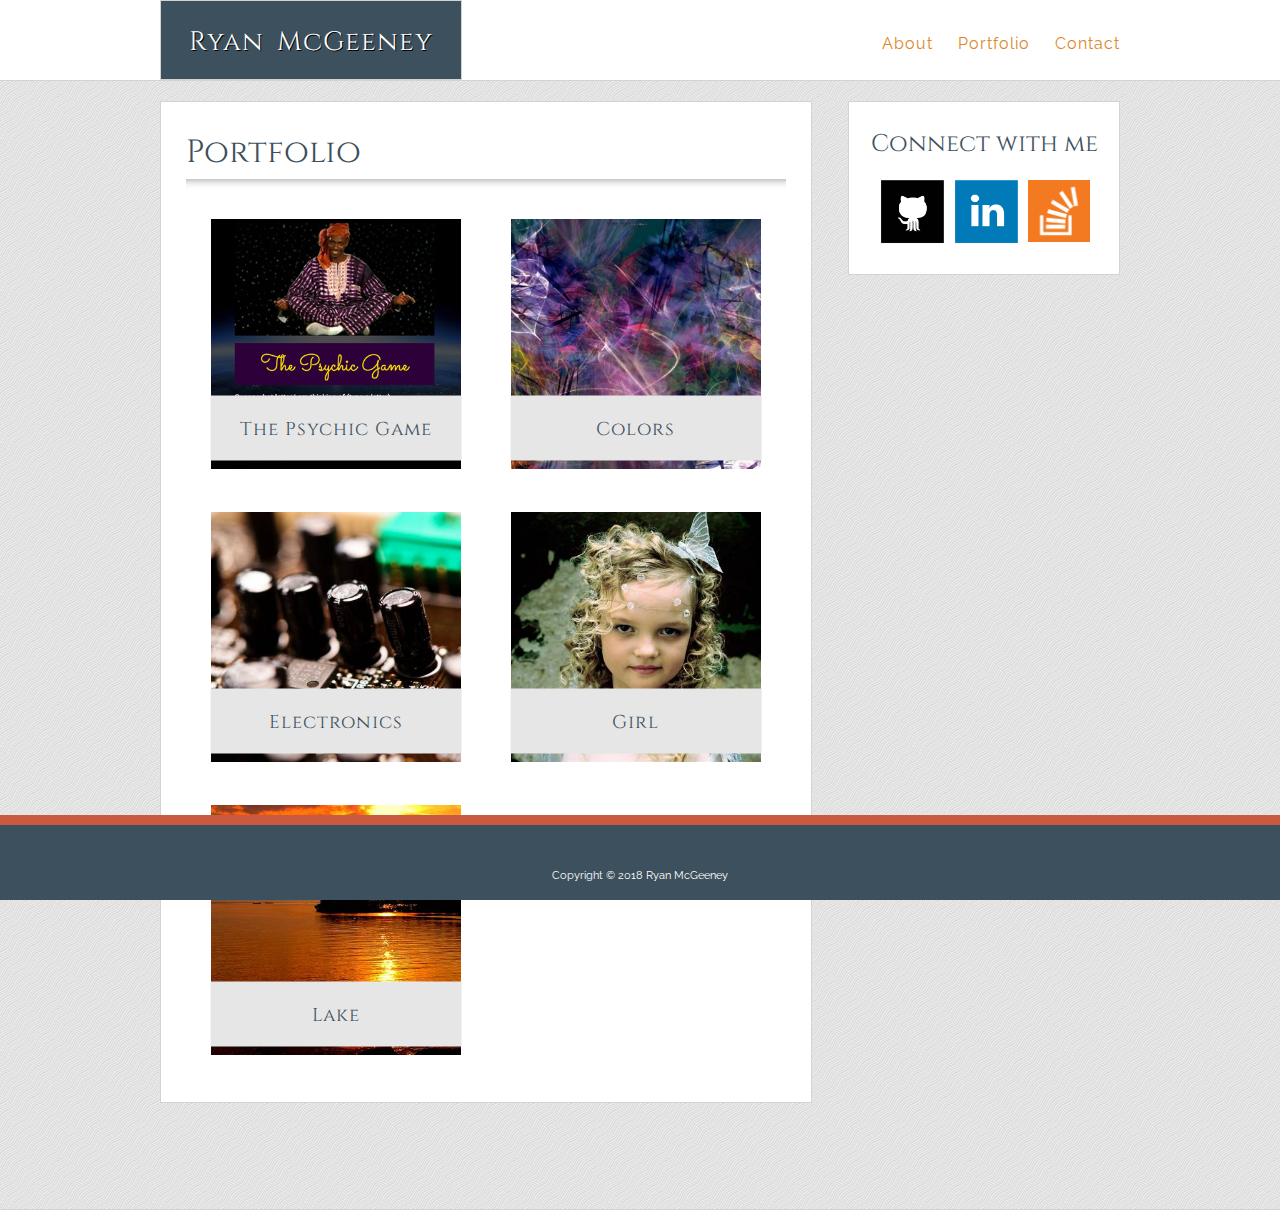
==== portfolio.html @ 12d8c818 "push 2" ====
<!DOCTYPE html>
<html lang="en">
<head>
    <meta charset="UTF-8">
    <meta name="viewport" content="width=device-width, initial-scale=1.0">
    <meta http-equiv="X-UA-Compatible" content="ie=edge">
    <link rel="stylesheet" type="text/css" href="assets/css/reset.css">
    <link rel="stylesheet" type="text/css" href="assets/css/style.css">
    <link href="https://fonts.googleapis.com/css?family=Cinzel|Raleway" rel="stylesheet">
    <title>Ryan McGeeney's Portfolio</title>
</head>
<body>
    <header>
        <div class="header-content">
            <div class="name-box">
               Ryan McGeeney
            </div>
            <div class="nav-box">
               <a href="index.html">About</a>   
               <a href="portfolio.html">Portfolio</a>  
               <a href="contact.html">Contact</a>         
            </div>
        </div>
    </header>

    <div class="content-areap">
        <div class="entire-content">
            <div class="main-sectionp">
                <h2>Portfolio</h2>
                <hr class="line-class">
                        <div class="grow-pic">
                        
                        <div class="containerL">
                                <a href="https://ryan9087.github.io/Psychic-Game/"><img class="port-image" src="assets/images/psychic.jpg" alt="The Psychic Game"></a>
                               
                                <div class="centered">The Psychic Game</div>
                        </div>   
                        <div class="containerR">
                            <a href="http://www.yahoo.com"><img class="port-image" src="assets/images/colors.jpg" alt="Colors">
                               </a>
                                <div class="centered">Colors</div>
                        </div>   
                        <div class="containerL">
                            <a href="http://www.yahoo.com"><img class="port-image" src="assets/images/electronics.jpg" alt="Electronics">
                               </a>
                                <div class="centered">Electronics</div>
                        </div>   
                        <div class="containerR">
                            <a href="http://www.yahoo.com"><img class="port-image" src="assets/images/girl.jpg" alt="Girl">
                               </a>
                                <div class="centered">Girl</div>
                        </div> 
                        <div class="containerL">
                            <a href="http://www.yahoo.com"><img class="port-image" src="assets/images/lake.jpg" alt="Lake">
                               </a>
                                <div class="centered">Lake</div>
                        </div> 
                        </div>
          
            </div>

            <div class="sidebar">
            <h3>Connect with me</h3>
            <a href="http://www.github.com/ryan9087"><img class="sidebar-img" src="assets/images/git.png" alt="Github"></a>
            <a href="https://www.linkedin.com/in/ryan-mcgeeney-9593565a/"><img class="sidebar-img" src="assets/images/link.png" alt="Linkedin"></a>
            <a href="https://stackoverflow.com/users/9383142/ryan9087?tab=profile"><img class="specialpic" src="assets/images/over.png" alt="Stack Overflow"></a>
            

            </div>
        </div>
    </div>

    <div class="content1">
    <div id="colorstrip"></div>
    <footer class="footer">
         Copyright &copy; 2018 Ryan McGeeney
    </footer>

    </div>
</body>
</html>
---- assets/css/style.css ----
h1, h2, h3 {
   font-family: 'Cinzel', serif;
   color: #3D505D;
}

h2 {
   font-size: 24pt;
   padding: 10px 0 10px 0;
}

h3 {
   font-size: 18pt;
   padding: 15px 0 20px 0;
}

p {
    font-family: 'Raleway', sans-serif;
    color: darkgray;
    letter-spacing: 1px;
    word-spacing: 2px;
    line-height: 1.5;
}

a {
    text-decoration: none;
    color: #DC8729;   
}

a:hover {
    text-decoration: underline;
}

.my-picture {
    width: 140px;
    height: auto;
    float: left;
    padding: 13px 20px 0px 0;
}

.main-sectioni {
    width: 600px;
    float: left;
    background-color: white;
    padding: 25px;
    height: 590px;
    border-style: solid;
    border-width: .3px;
    border-color: lightgray;
}

.main-sectionp {
    width: 600px;
    float: left;
    background-color: white;
    padding: 25px;
    height: 950px; 
    border-style: solid;
    border-width: .3px;
    border-color: lightgray;
}

.main-sectionc {
    width: 600px;
    float: left;
    background-color: white;
    padding: 25px;
    height: 605px; 
    border-style: solid;
    border-width: .3px;
    border-color:lightgray;
}


.sidebar {
    width: 240px;
    float: right;
    margin: 0 0 0 60px;
    background-color: white;
    margin: 0 0 40px 0;
    padding: 15px 15px 25px 15px;
    border-style: solid;
    border-width: .3px;
    border-color: lightgray;
    text-align: center;
}

.entire-content {
    width: 960px;
    clear: both; 
    padding: 20px 0 20px 0;
    overflow: auto; 
    margin: auto;
    z-index: 2;
}

.name-box {
    background-color: #3D505D;
    color: white;
    padding: 28px 0 0 0;
    text-align: center;
    font-size: 20pt;
    width: 300px;
    font-family: 'Cinzel', serif;
    border-style: solid;
    border-width: .3px;
    border-color: lightgray;
    text-shadow: .5px .5px rgb(0, 0, 0);
    word-spacing: 5px;
    letter-spacing: 1px;
    
}

.nav-box {
    float: right;
    text-align: right;
    margin: 0 0 0 0px;
    padding: 36px 0 0px 420px;
    letter-spacing: 1px;
    word-spacing: 20px; 
    font-family: 'Raleway', sans-serif;
} 

.nav-box:p {
    color: black; 
}

.header-content {
    width: 960px;
    display: flex;
    margin: auto; 
    height: 80px;   
}

.content-area {
    background-image: url(../images/diagonal_waves.png);
    clear: both;
    height: 700px;
    border-style: solid;
    border-width: .3px 0 .3px 0;
    border-color: lightgray;
}

.content-areai {
    background-image: url(../images/diagonal_waves.png);
    clear:both;
    height: 680px;
    border-style: solid;
    border-width: .3px 0 .3px 0;
    border-color: lightgray;
}

.content-areap {
    background-image: url(../images/diagonal_waves.png);
    clear:both;
    height: 1128px;
    border-style: solid;
    border-width: .3px 0 .3px 0;
    border-color: lightgray;
}

#colorstrip {
    width: 100%;
    height: 10px;
    background-color: #CB5940;
}

footer {
    clear: both;
    float: left;
    width: 100%;
    padding: 45px 0 0 0;
    text-align: center;
    background-color: #3D505D;
    color: white;
    font-size: 8pt;
    text-align: center;
    font-family: 'Raleway', sans-serif;
    height: 30px;
}

.content1 {
    position: fixed;
    left: 0;
    bottom: 0;
    width: 100%;
  }

  .sidebar-img {
      width: 70px;
      height: 70px;
  }

  .specialpic {
      height: 62px;
      width: 62px;
      padding: 0 0 4px 2px;
  }
  
  .sidebar-img:hover, .specialpic:hover {
    border-bottom: 1px solid #3D505D;
  }


.line-class {
	height: 10px;
	border: 0;
    box-shadow: 0 10px 10px -10px #8c8b8b inset;
    padding: 5px 0 5px 0;
}

input[type=text], select, textarea {
    width: 100%;
    padding: 12px;
    border: 1px solid #ccc;
    border-radius: 4px;
    box-sizing: border-box;
    margin-top: 6px;
    margin-bottom: 16px;
    resize: vertical;
}

input[type=submit] {
    background-color: #3D505D;
    color: white;
    padding: 10px 30px 10px 30px;
    border: none;
    border-radius: 0px;
    cursor: pointer;
    font-size: 12pt;
}

input[type=submit]:hover {
    background-color: #CB5940;
}

.container {
    padding: 0px 20px 25px 20px;
    font-family: 'Cinzel', serif;
    color: darkgray;
    margin-top: 25px;
}

.pic-holder {
    width: 100%;
    clear: both;
    display: flex; 
    margin: auto;  
 
    width: 650px;

}

.centered {
    position: absolute;
    top: 78%;
    left: 50%;
    transform: translate(-50%, -50%);
    width: 83.6%;
    background-color: #e6e6e6;
    height: 40px;
    color: #3D505D;
    text-align: center;
    padding: 25px 0 0 0;
    font-family: 'Cinzel', serif;
    font-size: 14pt;
    letter-spacing: 1px;
}

.containerL {
    position: relative;
    text-align: center;
    width: 300px;
    display: inline;
    float: left;
}

.containerR {
    position: relative;
    text-align: center;
    width: 300px;
    display: inline;
    float: right;
}

.port-image {
    width: 250px;
    padding: 20px 10px 20px 10px;
}

.port-image:hover {
    transform: rotate(-10deg);
    -webkit-filter: grayscale(100%);
}

.ppic {
    width: 610px;
    height: auto;
}

.para-text {
    padding: 10px 0 0 0;
}



@media screen and (max-width: 980px) and (min-width: 769px) {
    .header-content {
        width: 750px;
        display: flex;
        margin: auto; 
        height: 80px;   
    }

    .name-box {
        background-color: #3D505D;
        color: white;
        padding: 28px 0 0 0;
        text-align: center;
        font-size: 20pt;
        width: 320px;
        font-family: 'Cinzel', serif;
        border-style: solid;
        border-width: .3px;
        border-color: lightgray;
        text-shadow: .5px .5px rgb(0, 0, 0);
        word-spacing: 5px;
        letter-spacing: 1px;
        
    }
 
    .my-picture {
        width: 400px;
        height: auto;
        float: left;
        padding: 0px 20px 20px 0;
    }

    .nav-box {
        float: right;
        text-align: right;
        margin: 0 0 0 0px;
        padding: 36px 0 0px 190px;
        letter-spacing: 1px;
        word-spacing: 20px; 
        font-family: 'Raleway', sans-serif;
    } 

    .main-sectioni {
        width: 400px;
        float: left;
        background-color: white;
        padding: 25px;
        height: 1110px;
        border-style: solid;
        border-width: .3px;
        border-color: lightgray;
        margin: 
    }

    .entire-content {
        width: 750px;
        clear: both; 
        padding: 20px 0 20px 0;
        overflow: auto; 
        margin: auto;
        z-index: 2;
    }
    
    body {
        overflow y: hidden;
        overflow x: hidden;
    }

    p {
        font-family: 'Raleway', sans-serif;
        color: darkgray;
        letter-spacing: 1px;
        word-spacing: 2px;
        line-height: 1.5;
        font-size: 10pt;
    }
 
    .content-areai {
        background-image: url(../images/diagonal_waves.png);
        clear: both;
        height: 1190px;
        border-style: solid;
        border-width: .3px 0 .3px 0;
        border-color: lightgray;
    }

    .main-sectionp {
        width: 400px;
        /* float: left; */
        background-color: white;
        padding: 25px;
        height: 1840px; 
        border-style: solid;
        border-width: .3px;
        border-color: lightgray;
        margin: auto;
    }

    .port-image {
        width: 300px;
        padding: 20px 20px 20px 20px;
        margin: auto 0;
        border: 50px;
    }

    .containerR {
        position: relative;
        text-align: center;
        width: 300px;
        display: inline;
        float: left;
    }
    
    .grow-pic {
        padding: 0 25px 25px 25px;
    }

    .content-areap {
        background-image: url(../images/diagonal_waves.png);
        clear:both;
        height: 1870px;
        border-style: solid;
        border-width: .3px 0 .3px 0;
        border-color: lightgray;
    }

    .centered {
        position: absolute;
        top: 78%;
        left: 56.7%;
        transform: translate(-50%, -50%);
        width: 100%;
        background-color: #e6e6e6;
        height: 40px;
        color: #3D505D;
        text-align: center;
        padding: 25px 0 0 0;
        font-family: 'Cinzel', serif;
        font-size: 14pt;
        letter-spacing: 1px;
    }

    .content-area {
        background-image: url(../images/diagonal_waves.png);
        clear: both;
        height: 700px;
        border-style: solid;
        border-width: .3px 0 .3px 0;
        border-color: lightgray;
    }

    .main-sectionc {
        width: 400px;
        float: left;
        background-color: white;
        padding: 25px;
        height: 605px; 
        border-style: solid;
        border-width: .3px;
        border-color:lightgray;
    }


}

@media screen and (max-width: 768px) and (min-width: 641px) {

    .header-content {
        width: 630px;
        display: flex;
        margin: auto; 
        height: 80px;   
    }


    .name-box {
        background-color: #3D505D;
        color: white;
        padding: 28px 0 0 0;
        text-align: center;
        font-size: 20pt;
        width: 320px;
        font-family: 'Cinzel', serif;
        border-style: solid;
        border-width: .3px;
        border-color: lightgray;
        text-shadow: .5px .5px rgb(0, 0, 0);
        word-spacing: 5px;
        letter-spacing: 1px;
        
    }
 
    .my-picture {
        width: 140px;
        height: auto;
        float: left;
        padding: 13px 20px 0px 0;
    }

    .nav-box {
        float: right;
        text-align: right;
        margin: 0 0 0 0px;
        padding: 32px 0 0px 65px;
        letter-spacing: 1px;
        word-spacing: 20px; 
        font-family: 'Raleway', sans-serif;
    } 

    .main-sectioni {
        width: 580px;
        float: left;
        background-color: white;
        padding: 25px;
        height: 465px;
        border-style: solid;
        border-width: .3px;
        border-color: lightgray;
        margin: 
    }

    .entire-content {
        width: 638px;
        clear: both; 
        padding: 20px 0 20px 0;
        overflow: auto; 
        margin: auto;
        z-index: 2;
    }
    
    body {
        overflow y: hidden;
        overflow x: hidden;
    }

    p {
        font-family: 'Raleway', sans-serif;
        color: darkgray;
        letter-spacing: 1px;
        word-spacing: 2px;
        line-height: 1.5;
        font-size: 10pt;
    }

    .para-text {
        padding: 10px 20px 10px 10px;
    }
 
    .content-areai {
        background-image: url(../images/diagonal_waves.png);
        clear: both;
        height: 810px;
        border-style: solid;
        border-width: .3px 0 .3px 0;
        border-color: lightgray;
    }

    .main-sectionp {
        width: 580px;
        /* float: left; */
        background-color: white;
        padding: 25px;
        height: 910px; 
        border-style: solid;
        border-width: .3px;
        border-color: lightgray;
        margin: auto;
    }

    .port-image {
        width: 240px;
        padding: 20px 10px 20px 10px;
        margin: auto 0;
        /* border: 50px; */
    }

    .containerR {
        position: relative;
        text-align: center;
        width: 240px;
        display: inline;
        float: right;
        padding: 0 20px 0 0;
    }

    .containerL {
        position: relative;
        text-align: center;
        width: 240px;
        display: inline;
        float: left;
        padding: 0 20px 0 0;
    }
    
    .grow-pic {
        padding: 0 15px 15px 15px;
    }

    .content-areap {
        background-image: url(../images/diagonal_waves.png);
        clear:both;
        height: 1290px;
        border-style: solid;
        border-width: .3px 0 .3px 0;
        border-color: lightgray;
    }

    .centered {
        position: absolute;
        top: 78%;
        left: 50%;
        transform: translate(-50%, -50%);
        width: 93%;
        background-color: #e6e6e6;
        height: 40px;
        color: #3D505D;
        text-align: center;
        padding: 25px 0 0 0;
        font-family: 'Cinzel', serif;
        font-size: 14pt;
        letter-spacing: 1px;
    }

    .content-area {
        background-image: url(../images/diagonal_waves.png);
        clear: both;
        height: 930px;
        border-style: solid;
        border-width: .3px 0 .3px 0;
        border-color: lightgray;
    }

    .main-sectionc {
        width: 580px;
        float: left;
        background-color: white;
        padding: 25px;
        height: 550px; 
        border-style: solid;
        border-width: .3px;
        border-color:lightgray;
    }   

    .sidebar {
        width: 580px;
        float: left;
        margin: 0 0 0 60px;
        background-color: white;
        margin: 20px 0 40px 0;
        padding: 25px 25px 25px 25px;
        border-style: solid;
        border-width: .3px;
        border-color: lightgray;
        text-align: left;
    }
    



}

@media screen and (max-width: 640px) and (min-width: 0px) {

    .header-content {
        width: 550px;
        height: 110px;
        margin: auto; 
        display: inline-block;
    }

    header {
        width: 550px;
        margin: auto;
    }

    .name-box {
        float: left;  
        width: 100%;
        height: 35px;
        width: 550px;
        background-color: #3D505D;
        color: white;
        padding: 20px 0 10px 0;
        margin: 0 0 0 0;
        text-align: center;
        font-size: 20pt;
        font-family: 'Cinzel', serif;
        border-style: solid;
        border-width: .3px;
        border-color: lightgray;
        text-shadow: .5px .5px rgb(0, 0, 0);
        word-spacing: 5px;
        letter-spacing: 1px;
    }
 
    .my-picture {
        width: 500px;
        height: auto;
        float: left;
        padding: 0 0 15px 0;
    }

    .nav-box {
        /* clear: both; */
        float: left;
        padding: 0;
        text-align: center;
        padding: 15px 0 0px 0px;
        letter-spacing: 1px;
        word-spacing: 50px; 
        font-family: 'Raleway', sans-serif;
        height: 35px;
        width: 550px; 

    } 

    .main-sectioni {
        width: 500px;
        float: left;
        background-color: white;
        padding: 25px;
        height: 1100px;
        border-style: solid;ß
        border-width: .3px;
        border-color: lightgray;
        margin: 
    }

    .entire-content {
        width: 550px;
        clear: both; 
        padding: 20px 0 20px 0;
        overflow: auto; 
        margin: auto;
        z-index: 2;

    }
    
    body {
        overflow y: hidden;
        overflow x: hidden;
    }

    p {
        font-family: 'Raleway', sans-serif;
        color: darkgray;
        letter-spacing: 1px;
        word-spacing: 2px;
        line-height: 1.5;
        font-size: 10pt;
    }

    .para-text {
        padding: 10px 20px 10px 10px;
    }
 
    .content-areai {
        background-image: url(../images/diagonal_waves.png);
        clear: both;
        height: 1480px;
        border-style: solid;
        border-width: .3px 0 .3px 0;
        border-color: lightgray;
    }

    .main-sectionp {
        width: 500px;
        display: inline-block;
        background-color: white;
        padding: 25px;
        height: 1990px; 
        border-style: solid;
        border-width: .3px;
        border-color: lightgray;
        margin: 0;
    }

    .port-image {
        width: 340px;
        padding: 20px 10px 20px 10px;
        margin: auto 0;
        /* border: 50px; */
    }

    .containerR {
        position: relative;
        text-align: center;
        width: 340px;
        display: inline;
        float: left;
        padding: 0 0px 0 55px;
    }

    .containerL {
        position: relative;
        text-align: center;
        width: 340px;
        display: inline;
        float: left;
        padding: 0 0px 0 55px;
    }
    
    .grow-pic {
        padding: 0 15px 15px 15px;
    }

    .content-areap {
        background-image: url(../images/diagonal_waves.png);
        clear:both;
        height: 2367px;
        border-style: solid;
        border-width: .3px 0 .3px 0;
        border-color: lightgray;
    }

    .centered {
        position: absolute;
        top: 78%;
        left: 59.5%;
        transform: translate(-50%, -50%);
        width: 86.3%;
        background-color: #e6e6e6;
        height: 40px;
        color: #3D505D;
        text-align: center;
        padding: 20px 0 5px 0;
        font-family: 'Cinzel', serif;
        font-size: 18pt;
        letter-spacing: 1px;
    }

    .content-area {
        background-image: url(../images/diagonal_waves.png);
        clear: both;
        height: 930px;
        border-style: solid;
        border-width: .3px 0 .3px 0;
        border-color: lightgray;
    }

    .main-sectionc {
        width: 500px;
        float: left;
        background-color: white;
        padding: 25px;
        height: 550px; 
        border-style: solid;
        border-width: .3px;
        border-color:lightgray;
    }   

    .sidebar {
        width: 588px;
        float: left;
        margin: 0 0 0 60px;
        background-color: white;
        margin: 20px 0 40px 0;
        padding: 25px 25px 25px 25px;
        border-style: solid;
        border-width: .3px;
        border-color: lightgray;
        text-align: left;
    }
    

}
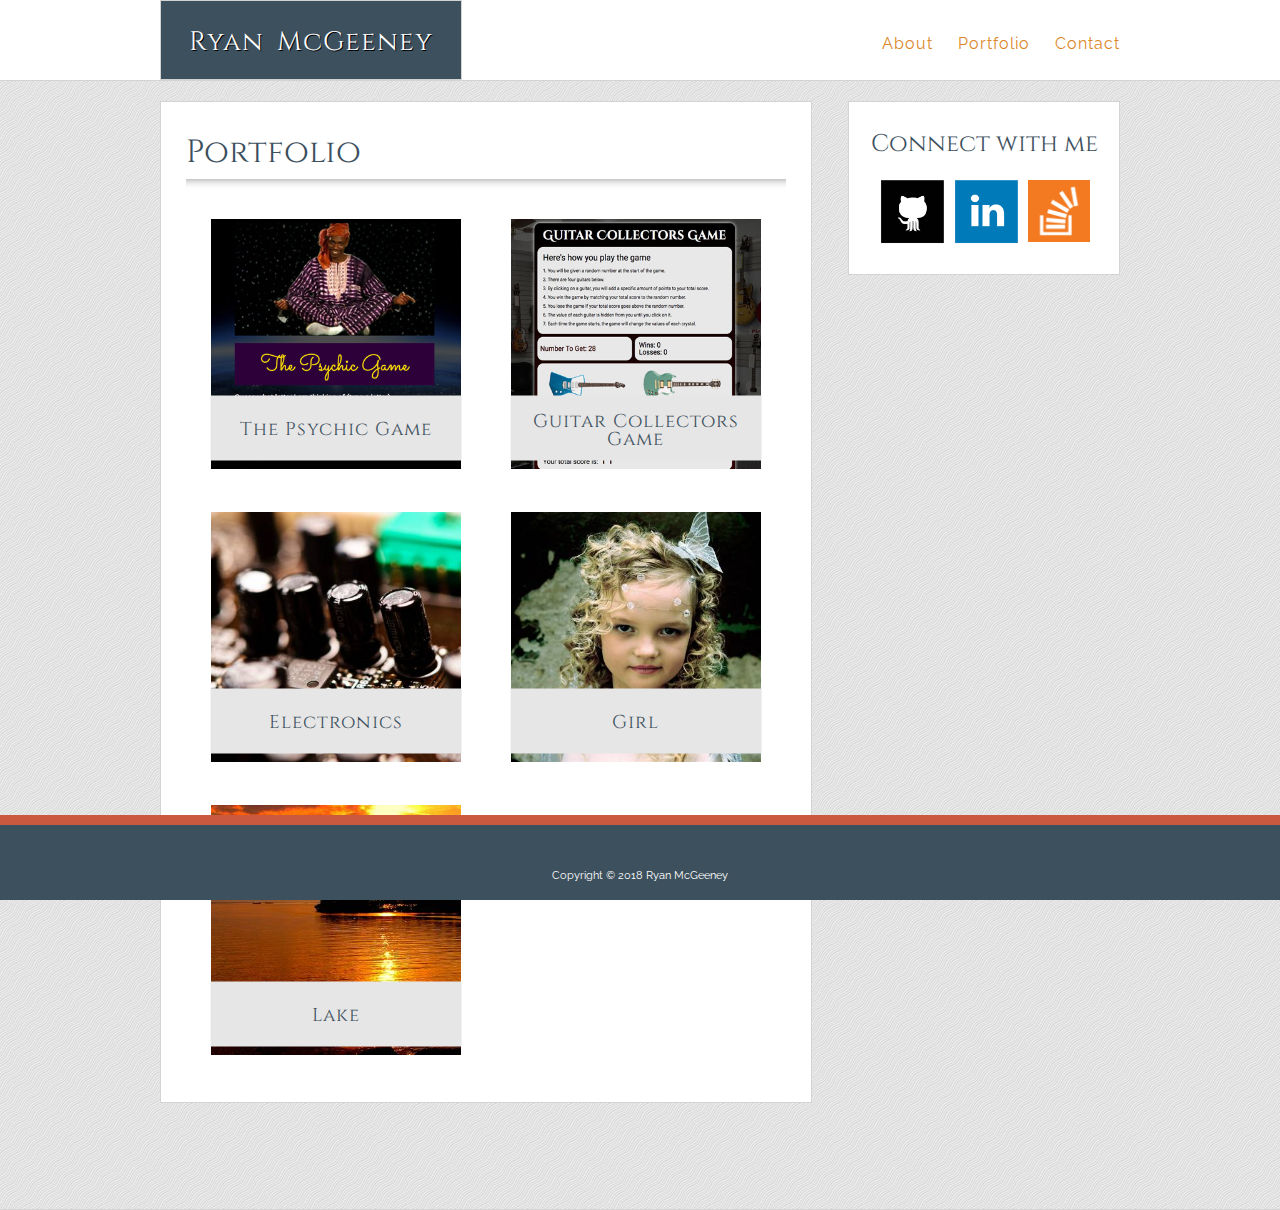
==== commit e7f5117e: "Third" ====
--- a/portfolio.html
+++ b/portfolio.html
@@ -36,9 +36,9 @@
                                 <div class="centered">The Psychic Game</div>
                         </div>   
                         <div class="containerR">
-                            <a href="http://www.yahoo.com"><img class="port-image" src="assets/images/colors.jpg" alt="Colors">
+                            <a href="https://ryan9087.github.io/week-4-game/"><img class="port-image" src="assets/images/guitarcollector_10.jpg" alt="Guitar Collectors Game">
                                </a>
-                                <div class="centered">Colors</div>
+                                <div class="centered2">Guitar Collectors Game</div>
                         </div>   
                         <div class="containerL">
                             <a href="http://www.yahoo.com"><img class="port-image" src="assets/images/electronics.jpg" alt="Electronics">
--- a/assets/css/style.css
+++ b/assets/css/style.css
@@ -266,6 +266,22 @@
     letter-spacing: 1px;
 }
 
+.centered2 {
+    position: absolute;
+    top: 78%;
+    left: 50%;
+    transform: translate(-50%, -50%);
+    width: 83.6%;
+    background-color: #e6e6e6;
+    height: 40px;
+    color: #3D505D;
+    text-align: center;
+    padding: 17px 0 8px 0;
+    font-family: 'Cinzel', serif;
+    font-size: 14pt;
+    letter-spacing: 1px;
+}
+
 .containerL {
     position: relative;
     text-align: center;
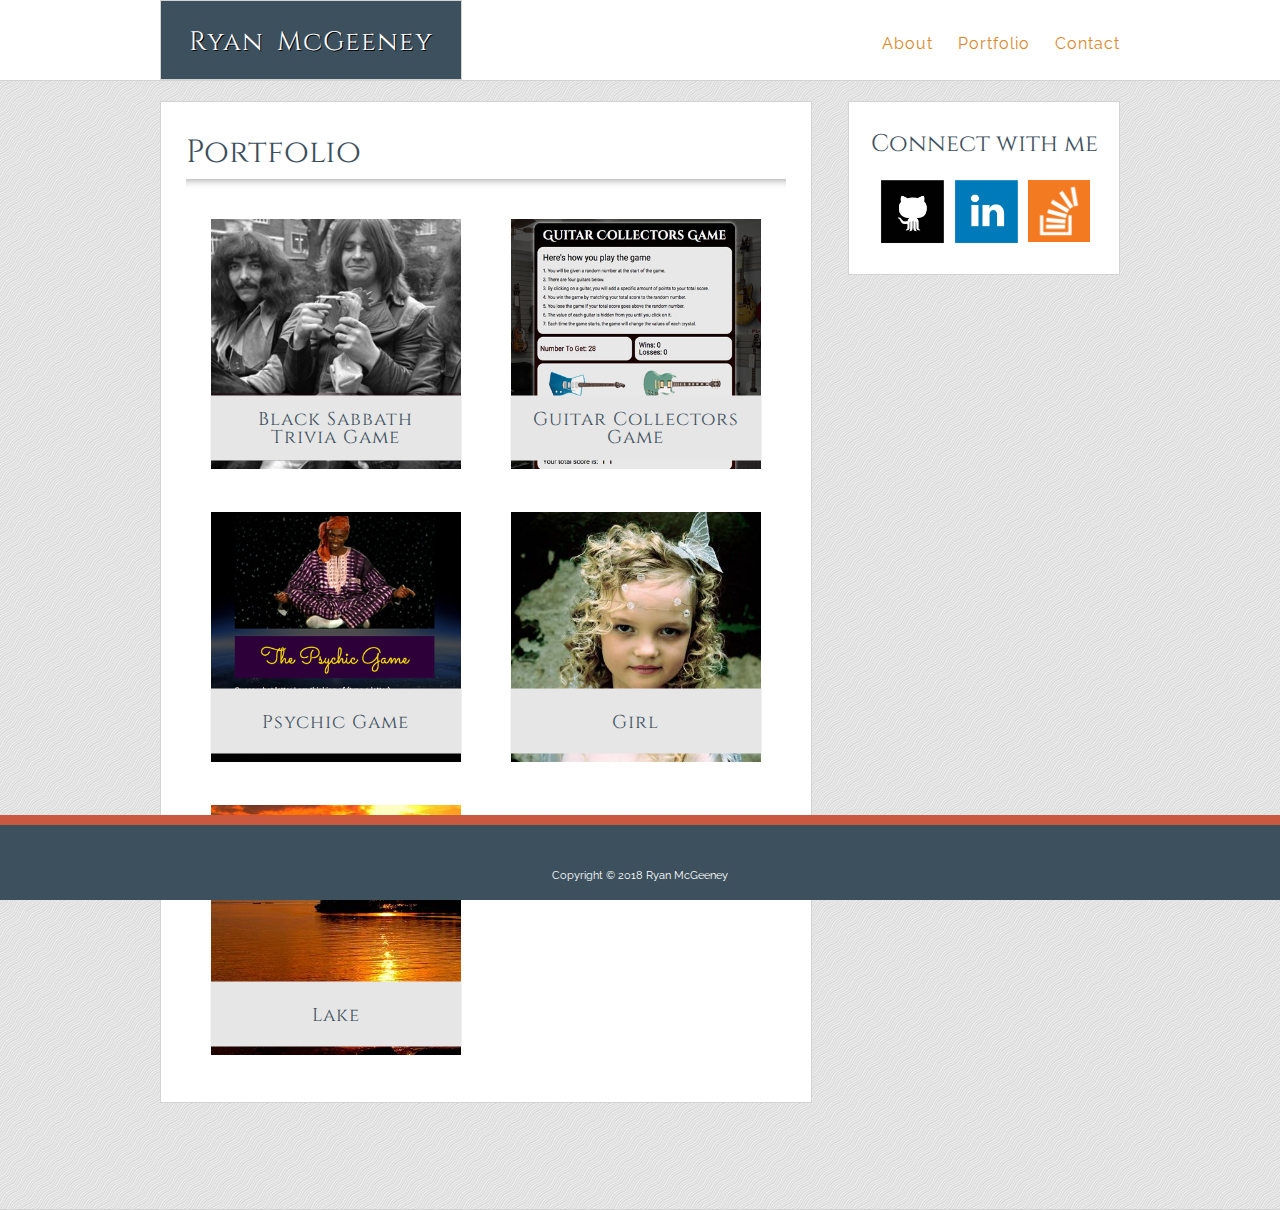
==== commit 331c9dcc: "101" ====
--- a/portfolio.html
+++ b/portfolio.html
@@ -31,19 +31,19 @@
                         <div class="grow-pic">
                         
                         <div class="containerL">
-                                <a href="https://ryan9087.github.io/Psychic-Game/"><img class="port-image" src="assets/images/psychic.jpg" alt="The Psychic Game"></a>
+                                <a href="https://ryan9087.github.io/TriviaGame/"><img class="port-image" src="assets/images/bstg.jpg" alt="Black Sabbath Trivia Game"></a>
                                
-                                <div class="centered">The Psychic Game</div>
+                                <div class="centered2">Black Sabbath<br> Trivia Game</div>
                         </div>   
                         <div class="containerR">
-                            <a href="https://ryan9087.github.io/week-4-game/"><img class="port-image" src="assets/images/guitarcollector_10.jpg" alt="Guitar Collectors Game">
+                            <a href="https://ryan9087.github.io/TriviaGame/"><img class="port-image" src="assets/images/guitarcollector_10.jpg" alt="Guitar Collectors Game">
                                </a>
-                                <div class="centered2">Guitar Collectors Game</div>
+                                <div class="centered2">Guitar Collectors <br> Game</div>
                         </div>   
                         <div class="containerL">
-                            <a href="http://www.yahoo.com"><img class="port-image" src="assets/images/electronics.jpg" alt="Electronics">
+                            <a href="https://ryan9087.github.io/Psychic-Game/"><img class="port-image" src="assets/images/psychic.jpg" alt="Psychic Game">
                                </a>
-                                <div class="centered">Electronics</div>
+                                <div class="centered">Psychic Game</div>
                         </div>   
                         <div class="containerR">
                             <a href="http://www.yahoo.com"><img class="port-image" src="assets/images/girl.jpg" alt="Girl">
--- a/assets/css/style.css
+++ b/assets/css/style.css
@@ -260,7 +260,7 @@
     height: 40px;
     color: #3D505D;
     text-align: center;
-    padding: 25px 0 0 0;
+    padding: 25px 0 0px 0;
     font-family: 'Cinzel', serif;
     font-size: 14pt;
     letter-spacing: 1px;
@@ -276,7 +276,7 @@
     height: 40px;
     color: #3D505D;
     text-align: center;
-    padding: 17px 0 8px 0;
+    padding: 15px 0 10px 0;
     font-family: 'Cinzel', serif;
     font-size: 14pt;
     letter-spacing: 1px;
@@ -461,6 +461,22 @@
         letter-spacing: 1px;
     }
 
+    .centered2 {
+        position: absolute;
+        top: 78%;
+        left: 56.7%;
+        transform: translate(-50%, -50%);
+        width: 100%;
+        background-color: #e6e6e6;
+        height: 40px;
+        color: #3D505D;
+        text-align: center;
+        padding: 15px 0 10px 0;
+        font-family: 'Cinzel', serif;
+        font-size: 14pt;
+        letter-spacing: 1px;
+    }
+
     .content-area {
         background-image: url(../images/diagonal_waves.png);
         clear: both;
@@ -642,6 +658,22 @@
         letter-spacing: 1px;
     }
 
+    .centered2 {
+        position: absolute;
+        top: 78%;
+        left: 50%;
+        transform: translate(-50%, -50%);
+        width: 93%;
+        background-color: #e6e6e6;
+        height: 40px;
+        color: #3D505D;
+        text-align: center;
+        padding: 15px 0 10px 0;
+        font-family: 'Cinzel', serif;
+        font-size: 14pt;
+        letter-spacing: 1px;
+    }
+
     .content-area {
         background-image: url(../images/diagonal_waves.png);
         clear: both;
@@ -844,9 +876,25 @@
         height: 40px;
         color: #3D505D;
         text-align: center;
-        padding: 20px 0 5px 0;
+        padding: 22px 0 3px 0;
         font-family: 'Cinzel', serif;
-        font-size: 18pt;
+        font-size: 16pt;
+        letter-spacing: 1px;
+    }
+
+    .centered2 {
+        position: absolute;
+        top: 78%;
+        left: 59.5%;
+        transform: translate(-50%, -50%);
+        width: 86.3%;
+        background-color: #e6e6e6;
+        height: 40px;
+        color: #3D505D;
+        text-align: center;
+        padding: 12px 0 13px 0;
+        font-family: 'Cinzel', serif;
+        font-size: 16pt;
         letter-spacing: 1px;
     }
 
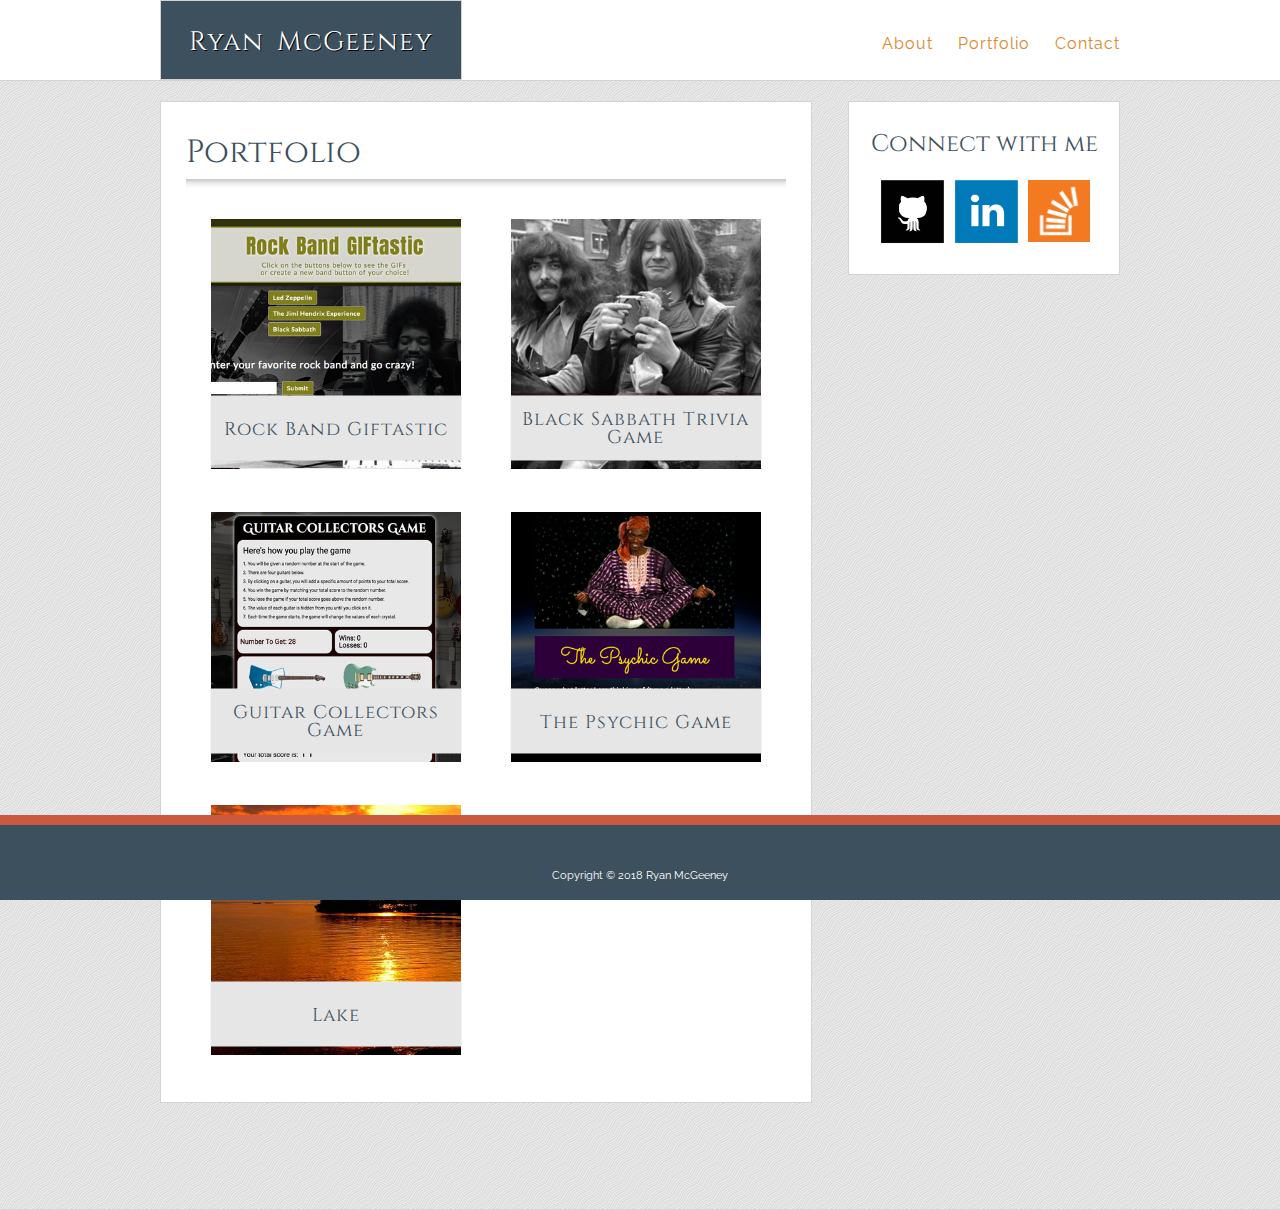
==== commit 28d49b5a: "101" ====
--- a/portfolio.html
+++ b/portfolio.html
@@ -31,24 +31,24 @@
                         <div class="grow-pic">
                         
                         <div class="containerL">
-                                <a href="https://ryan9087.github.io/TriviaGame/"><img class="port-image" src="assets/images/bstg.jpg" alt="Black Sabbath Trivia Game"></a>
+                                <a href="https://ryan9087.github.io/GifTastic/"><img class="port-image" src="assets/images/RockBandGIFtastic.jpg" alt="Rock Band GIFtastic"></a>
                                
-                                <div class="centered2">Black Sabbath<br> Trivia Game</div>
+                                <div class="centered">Rock Band Giftastic</div>
                         </div>   
                         <div class="containerR">
-                            <a href="https://ryan9087.github.io/TriviaGame/"><img class="port-image" src="assets/images/guitarcollector_10.jpg" alt="Guitar Collectors Game">
+                            <a href="https://ryan9087.github.io/TriviaGame/"><img class="port-image" src="assets/images/bstg.jpg" alt="Black Sabbath Trivia Game">
                                </a>
-                                <div class="centered2">Guitar Collectors <br> Game</div>
+                                <div class="centered2">Black Sabbath Trivia <br> Game</div>
                         </div>   
                         <div class="containerL">
+                            <a href="https://ryan9087.github.io/week-4-game/"><img class="port-image" src="assets/images/guitarcollector_10.jpg" alt="Guitar Collectors Game">
+                               </a>
+                                <div class="centered2">Guitar Collectors Game</div>
+                        </div>   
+                        <div class="containerR">
                             <a href="https://ryan9087.github.io/Psychic-Game/"><img class="port-image" src="assets/images/psychic.jpg" alt="Psychic Game">
                                </a>
-                                <div class="centered">Psychic Game</div>
-                        </div>   
-                        <div class="containerR">
-                            <a href="http://www.yahoo.com"><img class="port-image" src="assets/images/girl.jpg" alt="Girl">
-                               </a>
-                                <div class="centered">Girl</div>
+                                <div class="centered">The Psychic Game</div>
                         </div> 
                         <div class="containerL">
                             <a href="http://www.yahoo.com"><img class="port-image" src="assets/images/lake.jpg" alt="Lake">
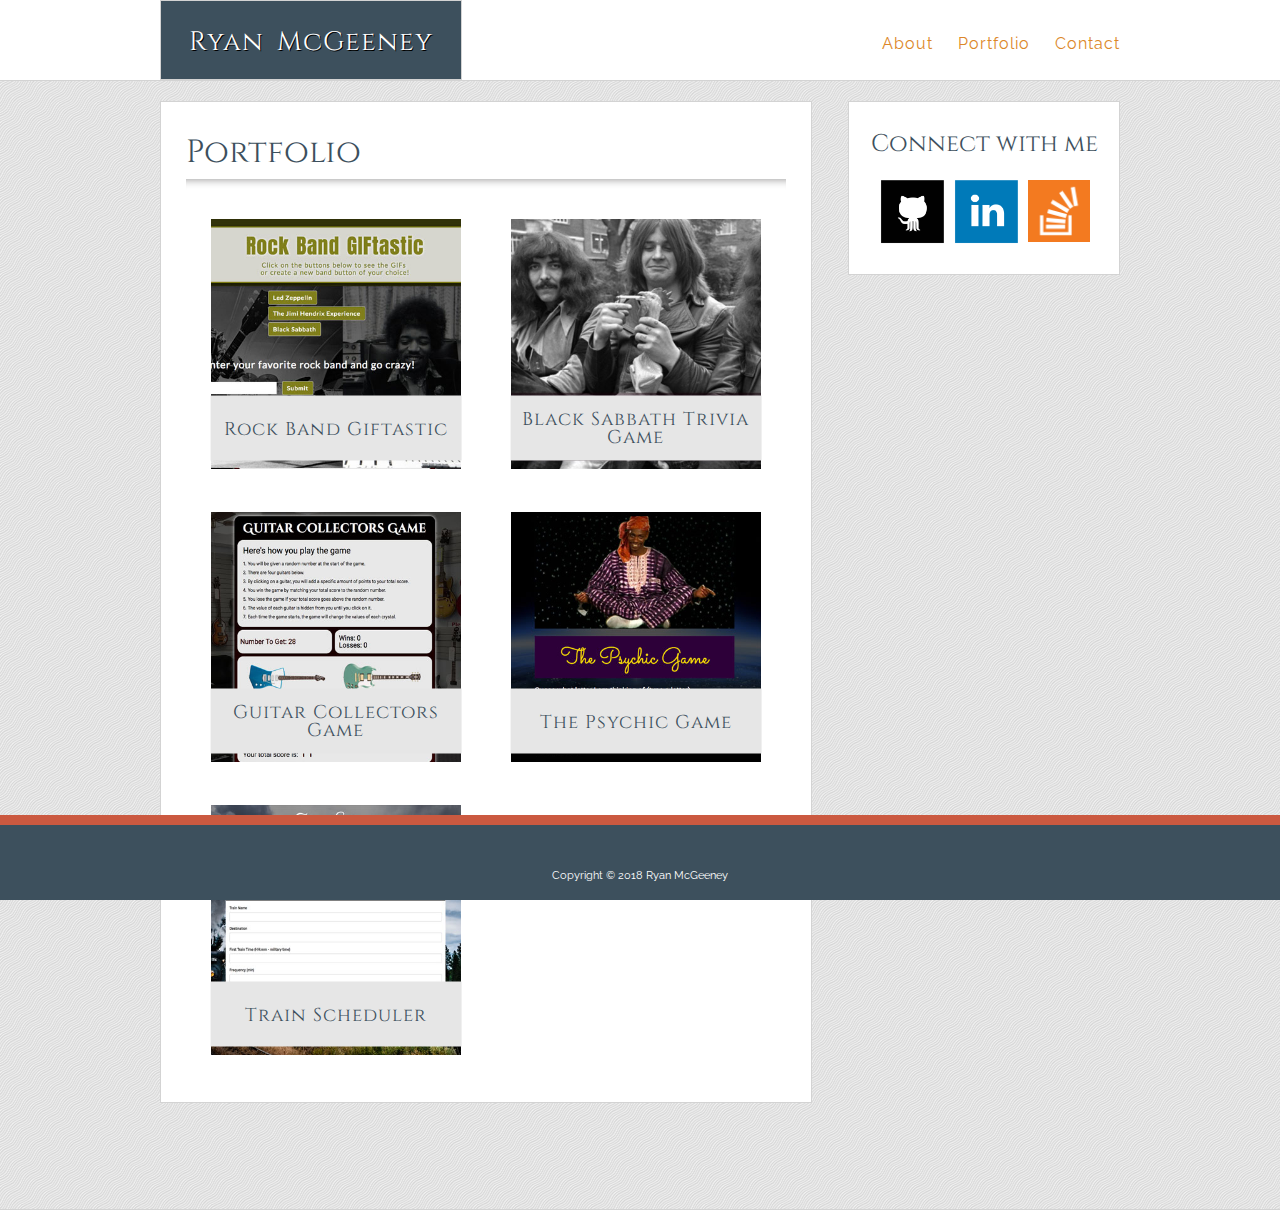
==== commit 2c73aeb4: "added train" ====
--- a/portfolio.html
+++ b/portfolio.html
@@ -51,9 +51,9 @@
                                 <div class="centered">The Psychic Game</div>
                         </div> 
                         <div class="containerL">
-                            <a href="http://www.yahoo.com"><img class="port-image" src="assets/images/lake.jpg" alt="Lake">
+                            <a href="https://ryan9087.github.io/Train-Scheduler/"><img class="port-image" src="assets/images/train_schedule.jpg" alt="Train Scheduler">
                                </a>
-                                <div class="centered">Lake</div>
+                                <div class="centered">Train Scheduler</div>
                         </div> 
                         </div>
           
@@ -78,4 +78,5 @@
 
     </div>
 </body>
-</html>+</html>
+
